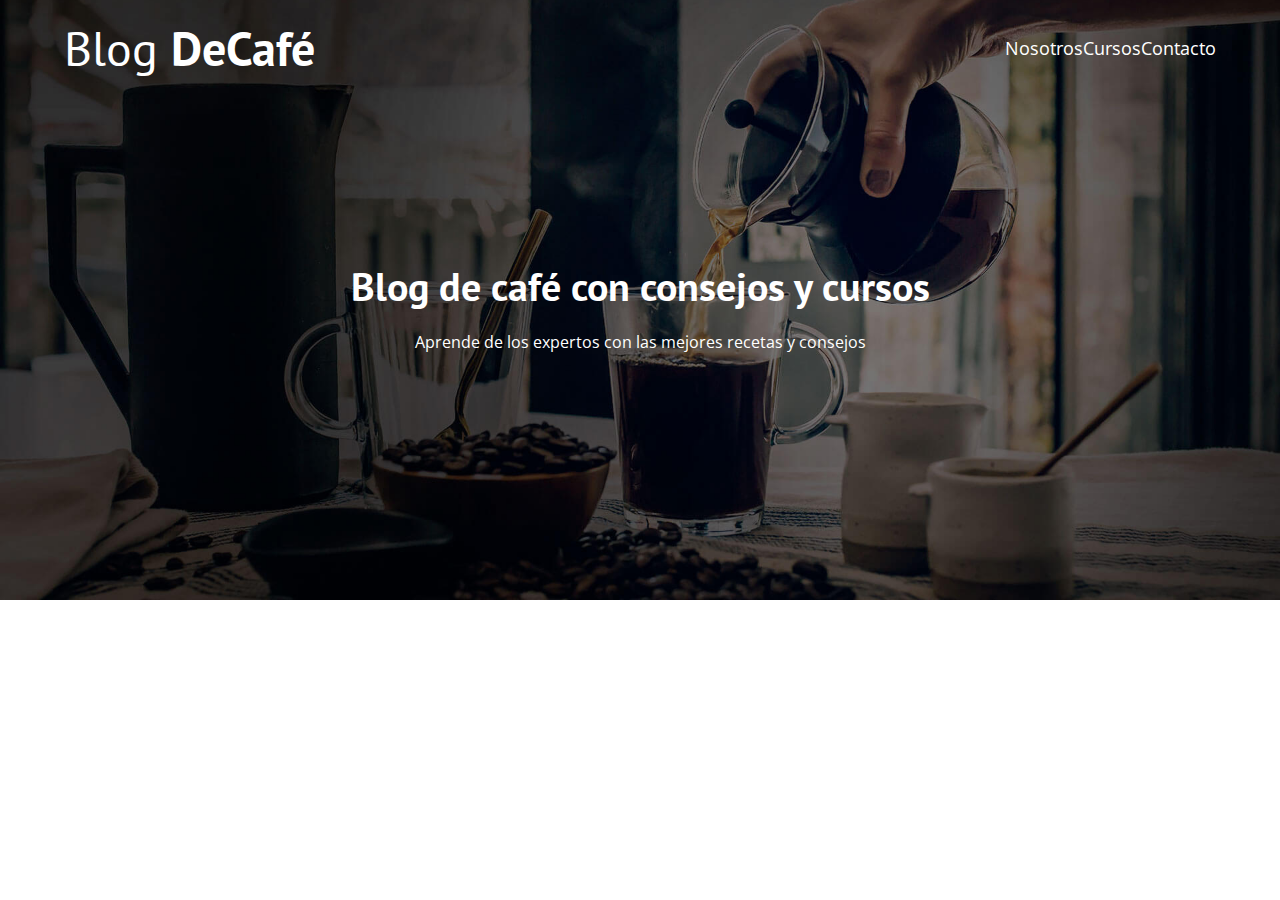
==== index.html @ 2585a0ae "0.0.3" ====
<!DOCTYPE html>
<html lang="en">
<head>
    <meta charset="UTF-8">
    <meta http-equiv="X-UA-Compatible" content="IE=edge">
    <meta name="viewport" content="width=device-width, initial-scale=1.0">
    <title>BlogDeCafé</title>
    <link rel="stylesheet" href="css/normalize.css">
    <link href="https://fonts.googleapis.com/css2?family=Open+Sans:ital@1&family=PT+Sans:wght@400;700&display=swap" rel="stylesheet">
    <link rel="stylesheet" href="css/style.css">
</head>
<body>
    <header class="header">
        <div class="contenedor">
            <div class="barra">
                <a class="logo" href="index.html">
                    <h1 class="logo__nombre no-margin centrar-texto">Blog <span class="logo__bold">DeCafé</span></h1>
                </a>
                <nav class="navegacion">
                    <a href="nosotros.html" class="navegacion__enlace">Nosotros</a>
                    <a href="cursos.html" class="navegacion__enlace">Cursos</a>
                    <a href="contacto.html" class="navegacion__enlace">Contacto</a>
                </nav>

            </div>


        </div>
        <div class="header__texto">
            <h2 class="no-margin">Blog de café con consejos y cursos</h2>
            <p class="no-margin">Aprende de los expertos con las mejores recetas y consejos</p>
        </div>


    </header>
    
</body>
</html>
---- css/style.css ----
:root{
    --fuenteHeading: 'PT Sans', sans-serif;
    --fuenteParrafos:'Open Sans', sans-serif;

    --primario: #784D3C;
    --blanco: #ffffff;
    --negro: #000000;
}
html{
    box-sizing: border-box;
    font-size: 62.5%; /*  1rem= 10px*/
}
*, *:before,*:after{
    box-sizing: inherit;
}
body{
    font-family: var(--fuenteParrafos);
    font-size: 1.6rem;
    line-height: 2;
}

/** Globales **/
.contenedor{
    max-width: 120rem;
    width: 90%;
    margin: 0 auto;
}
a{
    text-decoration: none;
}
h1, h2, h3, h4{
    font-family: var(--fuenteHeading);
}
h1{
    font-size: 4.8rem;
}
h2{
    font-size: 4rem;
}
h3{
    font-size: 3.2rem;
}
h4{
    font-size: 2.8rem;
}
img{
    max-width: 100%;
}

/** Utilidades **/
.no-margin {
    margin: 0;
}
.no-padding {
    padding: 0;
}
.centrar-texto {
    text-align:center;
}

/**Header**/
.header {
        background-image: url(../img/banner.jpg);
        height:60rem;
        background-size: cover;
        background-repeat: no-repeat;
        background-position: center center;
    
}
.header__texto{
    text-align: center;
    color: var(--blanco);
    margin-top: 5rem;
}
@media (min-width: 768px){
    .header__texto{
        margin-top: 15rem;
    }
}
@media (min-width: 768px){
    .barra{
        display: flex;
        justify-content: space-between;
        align-items: center;
    }
}
.logo{
    color: var(--blanco);

}
.logo__nombre{
    font-weight: 400;
}
.logo__bold{
    font-weight: 700;
}
@media (min-width: 768px){
    .navegacion{
        display: flex;
        gap: ;
    }
}

.navegacion__enlace{
    display: block;
    text-align: center;
    font-size: 1.8rem;
    color: var(--blanco);
}
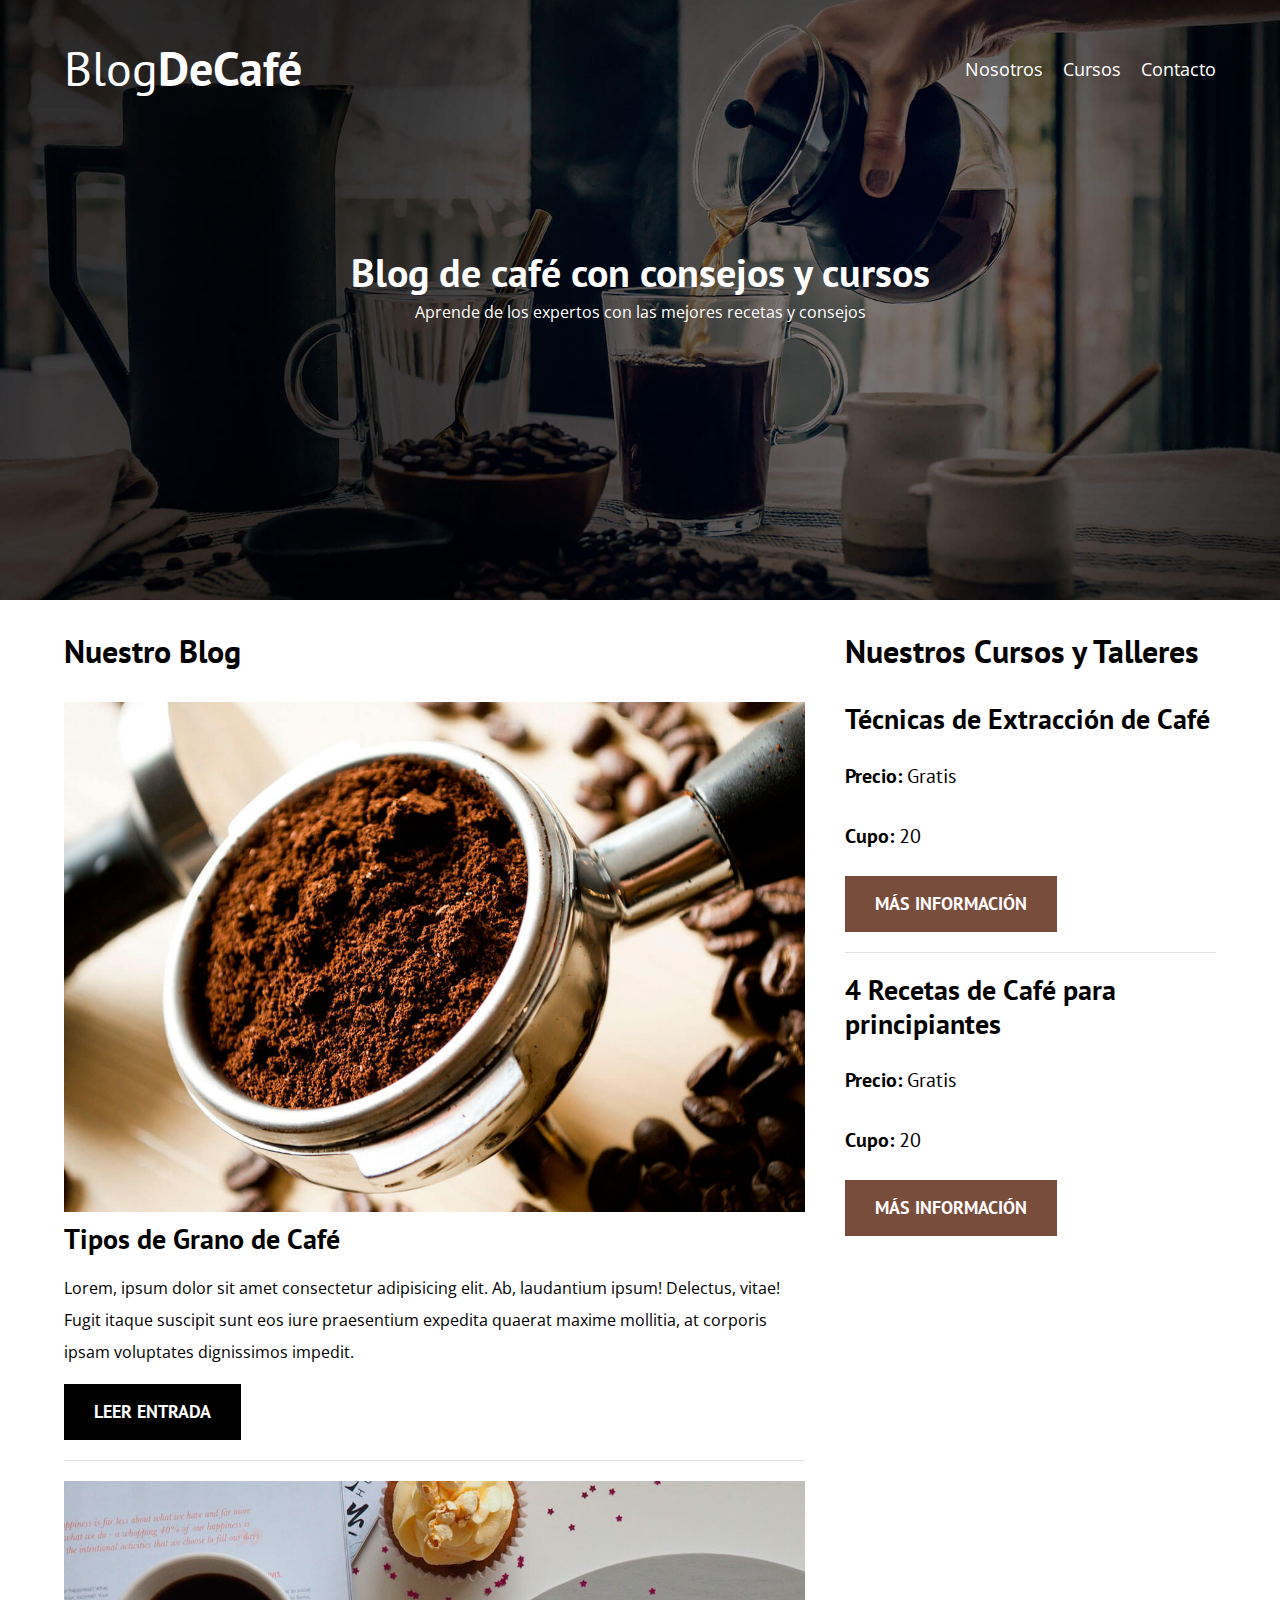
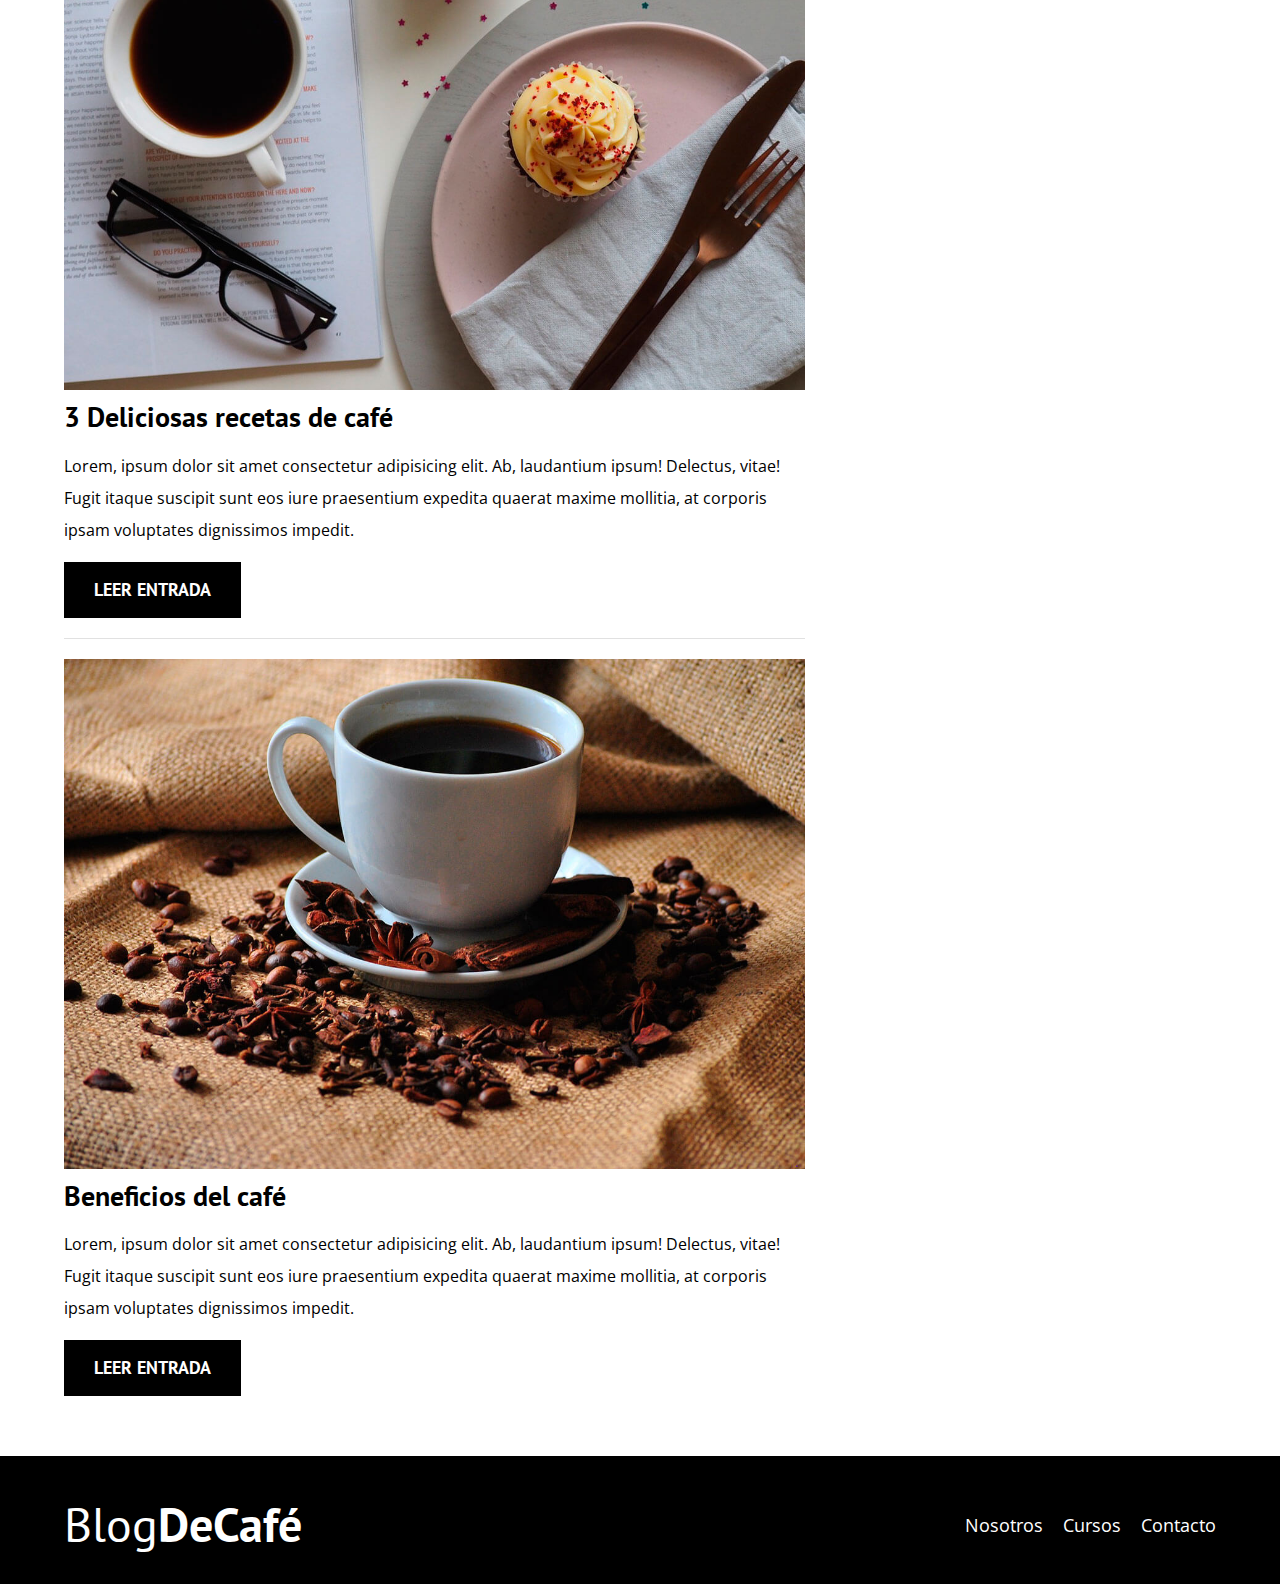
==== commit d6868d51: "0.0.2" ====
--- a/index.html
+++ b/index.html
@@ -14,7 +14,7 @@
         <div class="contenedor">
             <div class="barra">
                 <a class="logo" href="index.html">
-                    <h1 class="logo__nombre no-margin centrar-texto">Blog <span class="logo__bold">DeCafé</span></h1>
+                    <h1 class="logo__nombre no-margin centrar-texto">Blog<span class="logo__bold">DeCafé</span></h1>
                 </a>
                 <nav class="navegacion">
                     <a href="nosotros.html" class="navegacion__enlace">Nosotros</a>
@@ -33,6 +33,83 @@
 
 
     </header>
+    <div class="contenedor contenido-principal">
+        <main class="blog">
+            <h3>Nuestro Blog</h3>
+            <article class="entrada">
+                <div class="entrada__imagen">
+                    <img src="img/blog1.jpg" alt="imagen blog">
+                </div>
+                <div class="entrada__contenido">
+                    <h4 class="no-margin">Tipos de Grano de Café</h4>
+                    <p>Lorem, ipsum dolor sit amet consectetur adipisicing elit. Ab, laudantium ipsum! Delectus, vitae! Fugit itaque suscipit sunt eos iure praesentium expedita quaerat maxime mollitia, at corporis ipsam voluptates dignissimos impedit.</p>
+                    <a href="entrada.html" class="boton boton--primario">Leer Entrada</a>
+                </div>
+            </article>
+            <article class="entrada">
+                <div class="entrada__imagen">
+                    <img src="img/blog2.jpg" alt="imagen blog">
+                </div>
+                <div class="entrada__contenido">
+                    <h4 class="no-margin">3 Deliciosas recetas de café</h4>
+                    <p>Lorem, ipsum dolor sit amet consectetur adipisicing elit. Ab, laudantium ipsum! Delectus, vitae! Fugit itaque suscipit sunt eos iure praesentium expedita quaerat maxime mollitia, at corporis ipsam voluptates dignissimos impedit.</p>
+                    <a href="entrada.html" class="boton boton--primario">Leer Entrada</a>
+                </div>
+            </article>
+            <article class="entrada">
+                <div class="entrada__imagen">
+                    <img src="img/blog3.jpg" alt="imagen blog">
+                </div>
+                <div class="entrada__contenido">
+                    <h4 class="no-margin">Beneficios del café</h4>
+                    <p>Lorem, ipsum dolor sit amet consectetur adipisicing elit. Ab, laudantium ipsum! Delectus, vitae! Fugit itaque suscipit sunt eos iure praesentium expedita quaerat maxime mollitia, at corporis ipsam voluptates dignissimos impedit.</p>
+                    <a href="entrada.html" class="boton boton--primario">Leer Entrada</a>
+                </div>
+            </article>
+        </main>
+        <aside class="sidebar">
+            <h3>Nuestros Cursos y Talleres</h3>
+            <ul class="cursos no-padding">
+                <li class="widget-curso">
+                    <h4 class="no-margin">Técnicas de Extracción de Café</h4>
+                    <p class="widget-curso__label">Precio:
+                        <span class="widget-curso__info">Gratis</span>
+                    </p>
+                    <p class="widget-curso__label">Cupo:
+                        <span class="widget-curso__info">20</span>
+                    </p>
+                    <a href="entrada.html" class="boton boton--secundario">Más información</a>
+                </li>
+                <li class="widget-curso">
+                    <h4 class="no-margin">4 Recetas de Café para principiantes</h4>
+                    <p class="widget-curso__label">Precio:
+                        <span class="widget-curso__info">Gratis</span>
+                    </p>
+                    <p class="widget-curso__label">Cupo:
+                        <span class="widget-curso__info">20</span>
+                    </p>
+                    <a href="entrada.html" class="boton boton--secundario">Más información</a>
+                </li>
+            </ul>
+        </aside>
+    </div>
+    <footer class="footer">
+        <div class="contenedor">
+            <div class="barra">
+                <a class="logo" href="index.html">
+                    <h1 class="logo__nombre no-margin centrar-texto">Blog<span class="logo__bold">DeCafé</span></h1>
+                </a>
+                <nav class="navegacion">
+                    <a href="nosotros.html" class="navegacion__enlace">Nosotros</a>
+                    <a href="cursos.html" class="navegacion__enlace">Cursos</a>
+                    <a href="contacto.html" class="navegacion__enlace">Contacto</a>
+                </nav>
+
+            </div>
+
+
+        </div>
+    </footer>
     
 </body>
 </html>--- a/css/style.css
+++ b/css/style.css
@@ -3,6 +3,7 @@
     --fuenteParrafos:'Open Sans', sans-serif;
 
     --primario: #784D3C;
+    --gris: #e1e1e1;
     --blanco: #ffffff;
     --negro: #000000;
 }
@@ -23,6 +24,7 @@
 .contenedor{
     max-width: 120rem;
     width: 90%;
+    width: min(90%, 120rem); /**Es lo mismo que las dos lineas de ariba**/
     margin: 0 auto;
 }
 a{
@@ -30,6 +32,7 @@
 }
 h1, h2, h3, h4{
     font-family: var(--fuenteHeading);
+    line-height: 1.2;
 }
 h1{
     font-size: 4.8rem;
@@ -77,6 +80,9 @@
         margin-top: 15rem;
     }
 }
+.barra{
+    padding-top: 4rem;
+}
 @media (min-width: 768px){
     .barra{
         display: flex;
@@ -97,7 +103,7 @@
 @media (min-width: 768px){
     .navegacion{
         display: flex;
-        gap: ;
+        gap: 2rem;
     }
 }
 
@@ -107,3 +113,78 @@
     font-size: 1.8rem;
     color: var(--blanco);
 }
+@media (min-width: 768px) {
+    .contenido-principal{
+        display: grid;
+        grid-template-columns: 2fr 1fr;
+        column-gap: 4rem;
+    }
+}
+.entrada{
+    border-bottom: 1px solid var(--gris);
+    margin-bottom: 2rem;
+}
+.entrada:last-of-type{
+    border:none;
+    margin-bottom: 0;
+}
+.boton{
+    display: block;
+    font-family: var(--fuenteHeading);
+    color: var(--blanco);
+    text-align: center;
+    padding: 1rem 3rem;
+    font-size: 1.8rem;
+    text-transform: uppercase;
+    font-weight: 700;
+    margin-bottom: 2rem;
+    
+}
+@media (min-width: 768px) {
+    .boton{
+        display: inline-block;
+    }
+}
+.boton--primario{
+    background-color: var(--negro);
+}
+.boton--secundario{
+    background-color: var(--primario);
+}
+.cursos{
+    list-style: none;
+}
+.widget-curso{
+    border-bottom: 1px solid var(--gris);
+    margin-bottom: 2rem;
+}
+.widget-curso:last-of-type{
+    border: none;
+    margin-bottom: 0;
+}
+.widget-curso__label{
+    font-family: var(--fuenteHeading);
+    font-weight: bold;
+}
+.widget-curso__info{
+    font-weight: normal;
+}
+.widget-curso__label,
+.widget-curso__info{
+    font-size: 2rem;
+}
+.footer{
+    background-color: var(--negro);
+    padding-bottom: 3rem;
+    margin-top: 4rem;
+}
+/**Sobre Nosotros**/
+@media (min-width: 768px) {
+    .sobre-nosotros{
+        display: flex;
+    
+    }
+    .sobre-nosotros__imagen{
+        
+    }
+}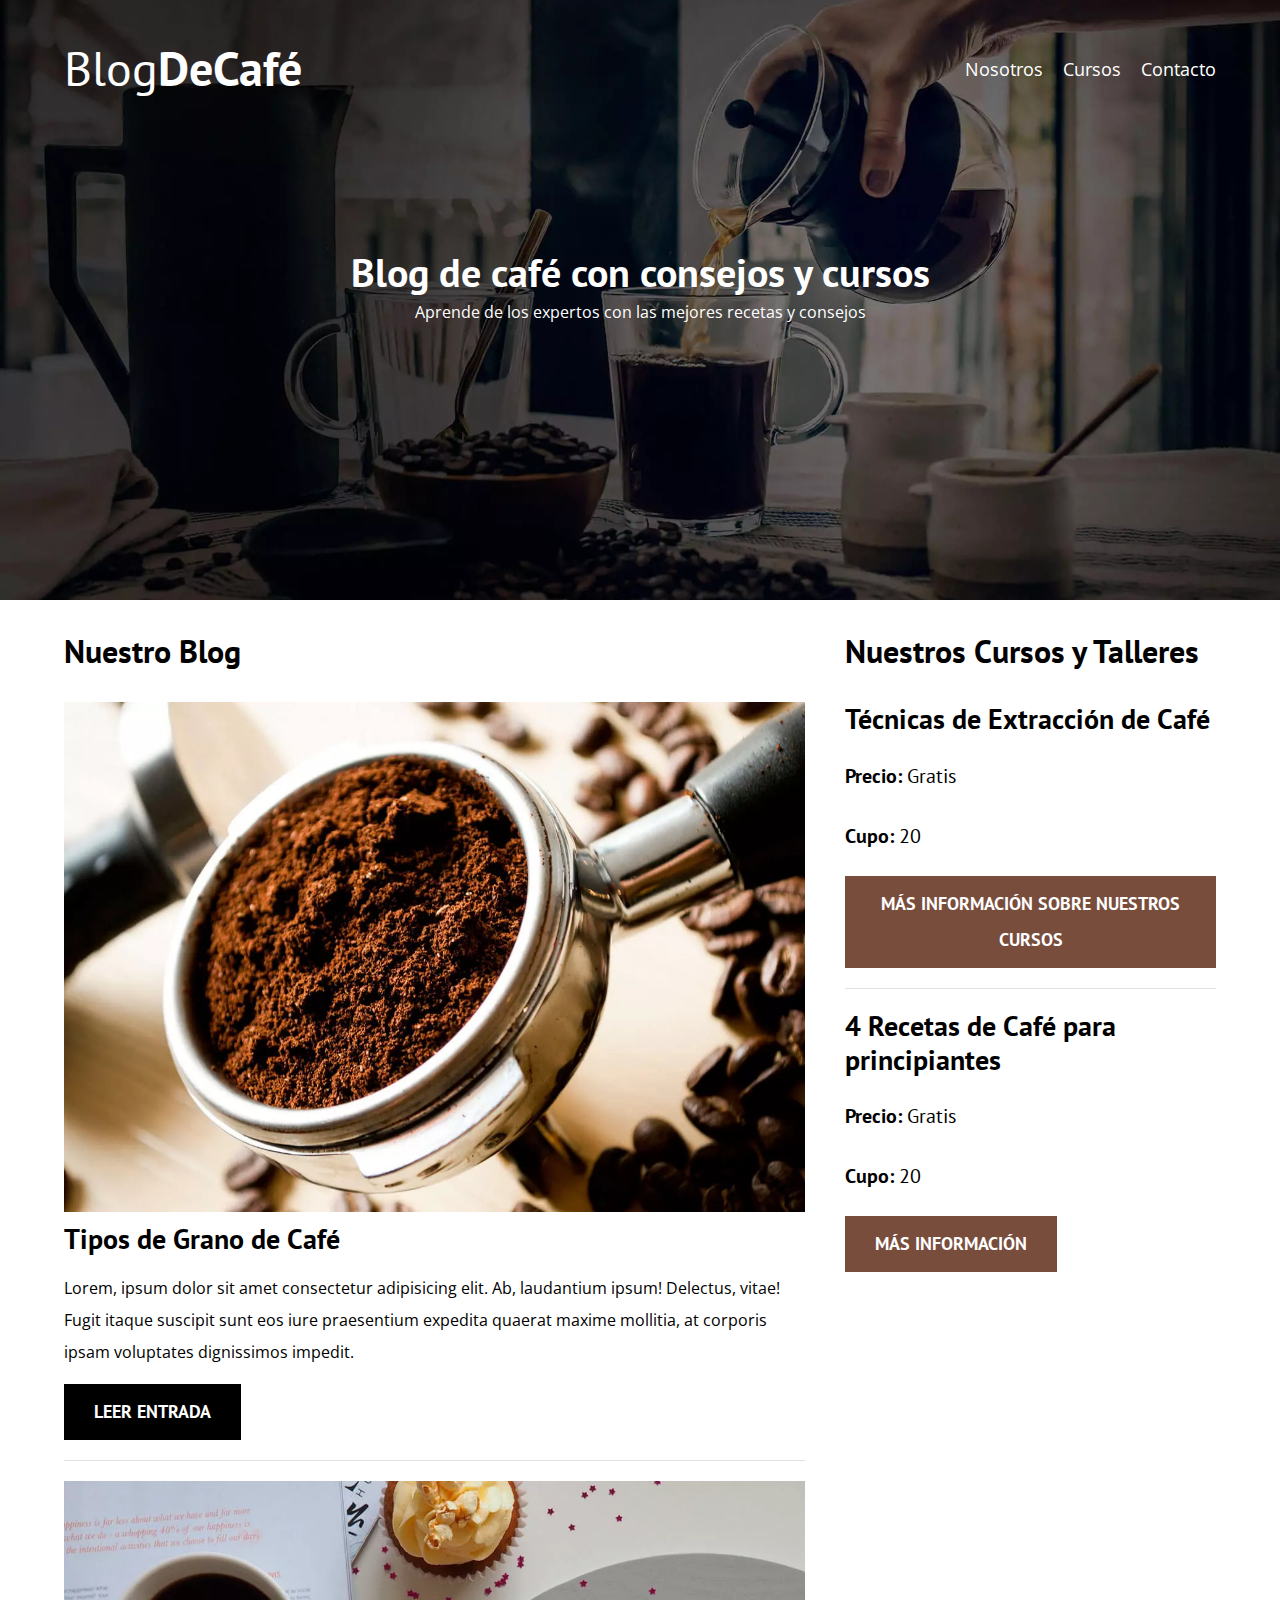
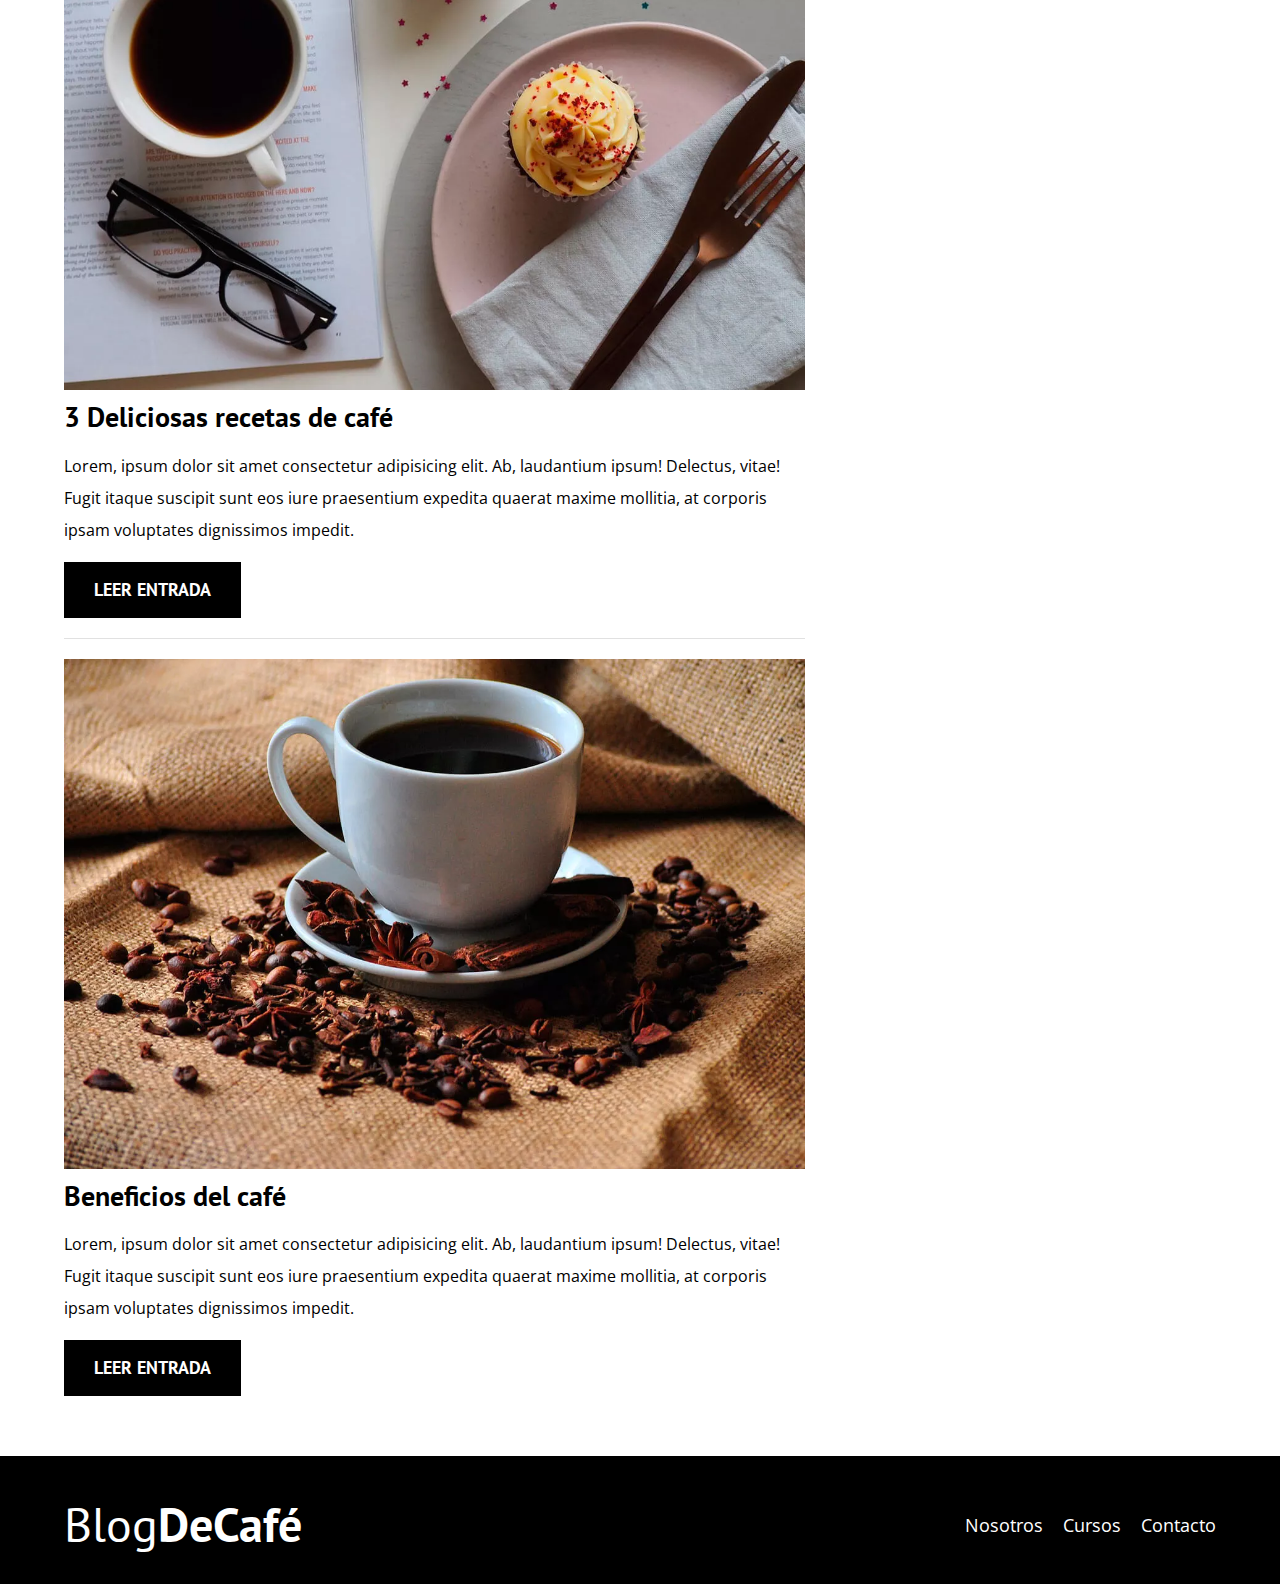
==== commit 761fdf79: "0.0.9" ====
--- a/index.html
+++ b/index.html
@@ -5,10 +5,23 @@
     <meta http-equiv="X-UA-Compatible" content="IE=edge">
     <meta name="viewport" content="width=device-width, initial-scale=1.0">
     <title>BlogDeCafé</title>
+    <meta name="description" content="Página web de blog de café">
+
+    <!--Prefetch-->
+    <link rel="prefetch" href="nosotros.html" as="document">
+    
+    
+    <!--Preload-->
+    <link rel="preload" href="css/normalize.css" as="style">
     <link rel="stylesheet" href="css/normalize.css">
+
+    <link rel="preload" href="https://fonts.googleapis.com/css2?family=Open+Sans:ital@1&family=PT+Sans:wght@400;700&display=swap" crossorigin="crossorigin" as="font" >
     <link href="https://fonts.googleapis.com/css2?family=Open+Sans:ital@1&family=PT+Sans:wght@400;700&display=swap" rel="stylesheet">
+
+    <link rel="preload" href="css/style.css" as="style">
     <link rel="stylesheet" href="css/style.css">
-</head>
+
+    
 <body>
     <header class="header">
         <div class="contenedor">
@@ -38,7 +51,11 @@
             <h3>Nuestro Blog</h3>
             <article class="entrada">
                 <div class="entrada__imagen">
-                    <img src="img/blog1.jpg" alt="imagen blog">
+                    <picture> 
+                        <source loading="lazy" srcset="img/blog1.webp" type="image/webp">
+                        <img loading="lazy"  src="img/blog1.jpg" alt="imagen blog">
+                    </picture>
+                    
                 </div>
                 <div class="entrada__contenido">
                     <h4 class="no-margin">Tipos de Grano de Café</h4>
@@ -48,7 +65,10 @@
             </article>
             <article class="entrada">
                 <div class="entrada__imagen">
-                    <img src="img/blog2.jpg" alt="imagen blog">
+                    <picture>
+                        <source loading="lazy" srcset="img/blog2.webp" type="image/webp">
+                        <img loading="lazy"  src="img/blog2.jpg" alt="imagen blog">
+                    </picture>
                 </div>
                 <div class="entrada__contenido">
                     <h4 class="no-margin">3 Deliciosas recetas de café</h4>
@@ -58,7 +78,10 @@
             </article>
             <article class="entrada">
                 <div class="entrada__imagen">
-                    <img src="img/blog3.jpg" alt="imagen blog">
+                    <picture>
+                        <source loading="lazy" srcset="img/blog3.webp" type="image/webp">
+                        <img loading="lazy"  src="img/blog3.jpg" alt="imagen blog">
+                    </picture>
                 </div>
                 <div class="entrada__contenido">
                     <h4 class="no-margin">Beneficios del café</h4>
@@ -78,7 +101,7 @@
                     <p class="widget-curso__label">Cupo:
                         <span class="widget-curso__info">20</span>
                     </p>
-                    <a href="entrada.html" class="boton boton--secundario">Más información</a>
+                    <a href="entrada.html" class="boton boton--secundario">Más información sobre nuestros cursos</a>
                 </li>
                 <li class="widget-curso">
                     <h4 class="no-margin">4 Recetas de Café para principiantes</h4>
@@ -110,6 +133,6 @@
 
         </div>
     </footer>
-    
+    <script src="js/moderniz.js"></script>
 </body>
 </html>--- a/css/style.css
+++ b/css/style.css
@@ -62,12 +62,21 @@
 }
 
 /**Header**/
+.webp .header {
+    background-image: url(../img/banner.webp);
+}
+
+.no-webp .header {
+    background-image: url(../img/banner.jpg);
+}
+
+
 .header {
-        background-image: url(../img/banner.jpg);
-        height:60rem;
-        background-size: cover;
-        background-repeat: no-repeat;
-        background-position: center center;
+    
+    height:60rem;
+    background-size: cover;
+    background-repeat: no-repeat;
+    background-position: center center;
     
 }
 .header__texto{
@@ -138,12 +147,16 @@
     text-transform: uppercase;
     font-weight: 700;
     margin-bottom: 2rem;
+    border: none;
     
 }
 @media (min-width: 768px) {
     .boton{
         display: inline-block;
     }
+}
+.boton:hover{
+    cursor: pointer;
 }
 .boton--primario{
     background-color: var(--negro);
@@ -181,10 +194,63 @@
 /**Sobre Nosotros**/
 @media (min-width: 768px) {
     .sobre-nosotros{
-        display: flex;
-    
-    }
-    .sobre-nosotros__imagen{
-        
-    }
-}+        display: grid;
+        grid-template-columns: repeat(2, 1fr);
+        column-gap: 2rem;
+       }
+}
+/**Cursos**/
+.curso{
+    padding: 3rem 0;
+    border-bottom: 1px solid var(--gris);
+}
+@media (min-width: 768px) {
+    .curso{
+        display: grid;
+        grid-template-columns: 1fr 2fr;
+        column-gap: 2rem;
+    }
+}
+.curso:last-of-type{
+    border: none;
+}
+.curso__label{
+    font-family: var(--fuenteHeading);
+    font-weight: bold;
+}
+.curso__info{
+    font-weight: normal;
+}
+.curso__label,
+.curso__info{
+    font-size: 2rem;
+}
+/**Contacto**/
+.contacto-bg {
+    background-image: url(../img/contacto.jpg);
+    height: 40rem;
+    background-size: cover;
+    background-repeat: no-repeat;
+}
+.formulario{
+    background-color: var(--blanco);
+    margin: -5rem auto 0 auto;
+    width: 95%;
+    padding: 5rem;
+}
+.campo{
+    display: flex;
+    margin-bottom: 2rem;
+}
+.campo__label{
+    flex: 0 0 9rem;
+    text-align: right;
+    padding-right: 2rem;
+}
+.campo__field{
+    flex: 1;
+    border: 1px solid var(--gris)
+}
+.campo__field--textarea{
+    height: 20rem;
+}
--- a/css/style.css
+++ b/css/style.css
@@ -62,12 +62,21 @@
 }
 
 /**Header**/
+.webp .header {
+    background-image: url(../img/banner.webp);
+}
+
+.no-webp .header {
+    background-image: url(../img/banner.jpg);
+}
+
+
 .header {
-        background-image: url(../img/banner.jpg);
-        height:60rem;
-        background-size: cover;
-        background-repeat: no-repeat;
-        background-position: center center;
+    
+    height:60rem;
+    background-size: cover;
+    background-repeat: no-repeat;
+    background-position: center center;
     
 }
 .header__texto{
@@ -138,12 +147,16 @@
     text-transform: uppercase;
     font-weight: 700;
     margin-bottom: 2rem;
+    border: none;
     
 }
 @media (min-width: 768px) {
     .boton{
         display: inline-block;
     }
+}
+.boton:hover{
+    cursor: pointer;
 }
 .boton--primario{
     background-color: var(--negro);
@@ -181,10 +194,63 @@
 /**Sobre Nosotros**/
 @media (min-width: 768px) {
     .sobre-nosotros{
-        display: flex;
-    
-    }
-    .sobre-nosotros__imagen{
-        
-    }
-}+        display: grid;
+        grid-template-columns: repeat(2, 1fr);
+        column-gap: 2rem;
+       }
+}
+/**Cursos**/
+.curso{
+    padding: 3rem 0;
+    border-bottom: 1px solid var(--gris);
+}
+@media (min-width: 768px) {
+    .curso{
+        display: grid;
+        grid-template-columns: 1fr 2fr;
+        column-gap: 2rem;
+    }
+}
+.curso:last-of-type{
+    border: none;
+}
+.curso__label{
+    font-family: var(--fuenteHeading);
+    font-weight: bold;
+}
+.curso__info{
+    font-weight: normal;
+}
+.curso__label,
+.curso__info{
+    font-size: 2rem;
+}
+/**Contacto**/
+.contacto-bg {
+    background-image: url(../img/contacto.jpg);
+    height: 40rem;
+    background-size: cover;
+    background-repeat: no-repeat;
+}
+.formulario{
+    background-color: var(--blanco);
+    margin: -5rem auto 0 auto;
+    width: 95%;
+    padding: 5rem;
+}
+.campo{
+    display: flex;
+    margin-bottom: 2rem;
+}
+.campo__label{
+    flex: 0 0 9rem;
+    text-align: right;
+    padding-right: 2rem;
+}
+.campo__field{
+    flex: 1;
+    border: 1px solid var(--gris)
+}
+.campo__field--textarea{
+    height: 20rem;
+}
